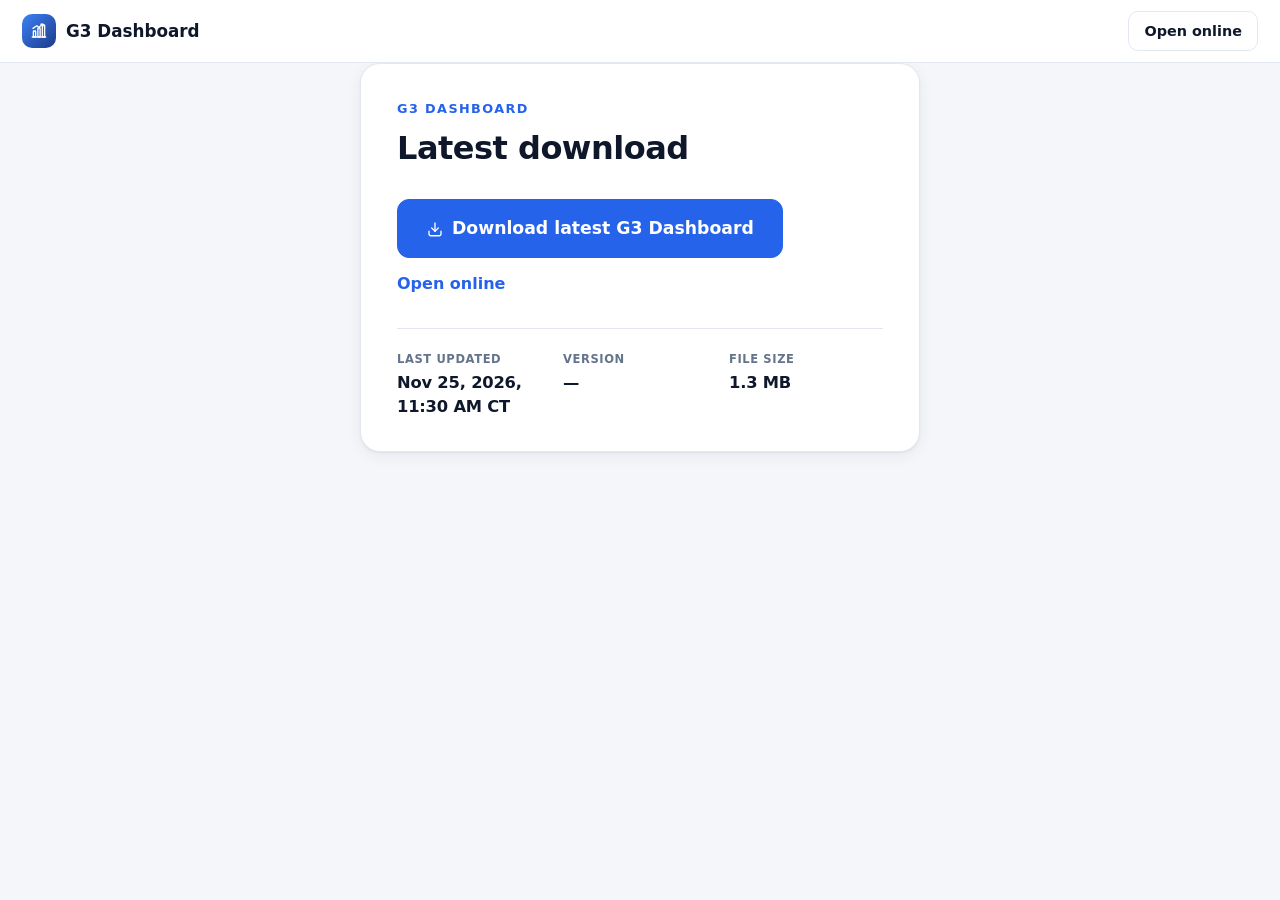
==== download/index.html @ 7b285739 "Publish the latest G3 Dashboard (Nov 25, 2026, 11:30 AM CT) index.html is the live dashboard; g3-das" ====
<!doctype html>
<html lang="en">
<head>
<meta charset="utf-8">
<meta name="viewport" content="width=device-width, initial-scale=1">
<title>Download G3 Dashboard</title>
<link rel="icon" href="data:image/svg+xml,%3Csvg xmlns='http://www.w3.org/2000/svg' viewBox='0 0 32 32'%3E%3Crect width='32' height='32' rx='8' fill='%231e3a8a'/%3E%3Cpath d='M8 23V14M14 23V9M20 23v-6M26 23V12' stroke='white' stroke-width='3' stroke-linecap='round'/%3E%3C/svg%3E">
<style>
:root{
  --bg:#f4f6fa; --panel:#fff; --panel2:#f8fafc; --line:#e3e8f0; --line2:#eef2f7;
  --text:#0f172a; --muted:#64748b; --soft:#94a3b8;
  --accent:#2563eb; --accent2:#1d4ed8; --navy:#1e3a8a;
  --radius:14px; --shadow:0 1px 2px rgba(15,23,42,.05),0 4px 16px rgba(15,23,42,.06);
  --font:"Segoe UI",system-ui,-apple-system,Roboto,"Helvetica Neue",Arial,sans-serif;
}
*{box-sizing:border-box}
html,body{margin:0;padding:0}
body{background:var(--bg);color:var(--text);font-family:var(--font);line-height:1.45;-webkit-font-smoothing:antialiased;min-height:100vh}
.wrap{max-width:1360px;margin:0 auto;padding:0 22px}
svg.ic{width:18px;height:18px;fill:none;stroke:currentColor;stroke-width:1.8;stroke-linecap:round;stroke-linejoin:round;flex:none}
header.top{background:rgba(255,255,255,.92);backdrop-filter:blur(8px);border-bottom:1px solid var(--line)}
.bar{display:flex;align-items:center;gap:18px;height:62px}
.brand{display:flex;align-items:center;gap:10px;background:none;border:0;color:var(--text);font-weight:750;font-size:1.05rem;padding:0;white-space:nowrap;text-decoration:none}
.brand .mark{width:34px;height:34px;border-radius:10px;background:linear-gradient(135deg,#3b82f6,#1e3a8a);color:#fff;display:grid;place-items:center}
.tools{display:flex;align-items:center;gap:10px;margin-left:auto}
.btn{display:inline-flex;align-items:center;justify-content:center;gap:8px;background:var(--panel);color:var(--text);border:1px solid var(--line);border-radius:10px;padding:9px 15px;font-weight:650;font-size:.9rem;cursor:pointer;text-decoration:none;white-space:nowrap}
.btn:hover{border-color:#cbd5e1;background:#f8fafc}
.btn.primary{background:var(--accent);border-color:var(--accent);color:#fff}
.btn.primary:hover{background:var(--accent2)}
.btn.ghost{background:transparent}
.btn.lg{padding:16px 28px;font-size:1.08rem;border-radius:12px}
main{padding:48px 22px 72px}
.card{max-width:560px;margin:0 auto;background:var(--panel);border:1px solid var(--line);border-radius:20px;padding:36px 36px 32px;box-shadow:var(--shadow)}
.eyebrow{color:var(--accent);font-weight:700;font-size:.8rem;letter-spacing:1.4px;text-transform:uppercase}
h1{font-size:2rem;letter-spacing:-.5px;margin:.2em 0 28px}
.actions{display:flex;flex-direction:column;align-items:flex-start;gap:14px}
.meta{display:grid;grid-template-columns:repeat(3,1fr);gap:12px;margin-top:32px;padding-top:22px;border-top:1px solid var(--line)}
.stat .l{color:var(--muted);font-size:.72rem;text-transform:uppercase;letter-spacing:.6px;font-weight:650}
.stat .v{font-size:1.02rem;font-weight:750;letter-spacing:-.2px;margin-top:4px;font-variant-numeric:tabular-nums}
.stat .v a{color:var(--text);text-decoration:none}
.stat .v a:hover{color:var(--accent)}
.actions a:not(.btn){color:var(--accent);font-weight:650;text-decoration:none}
.actions a:not(.btn):hover{color:var(--accent2);text-decoration:underline}
@media(max-width:640px){
  .card{padding:28px 22px}
  .meta{grid-template-columns:1fr;gap:16px}
  .bname{display:none}
}
</style>
</head>
<body>
<svg width="0" height="0" style="position:absolute" aria-hidden="true">
  <defs>
    <symbol id="i-sof" viewBox="0 0 24 24"><path d="M3 20h18"/><rect x="4.5" y="12" width="3" height="8" rx=".6"/><rect x="10.5" y="8" width="3" height="12" rx=".6"/><rect x="16.5" y="4" width="3" height="16" rx=".6"/><path d="M4 8.5 9 5l3 2 5-4"/><path d="M14.5 3H17v2.5"/></symbol>
    <symbol id="i-down" viewBox="0 0 24 24"><path d="M12 4v11"/><path d="m7.5 10.5 4.5 4.5 4.5-4.5"/><path d="M4 15v3.5A2.5 2.5 0 0 0 6.5 21h11a2.5 2.5 0 0 0 2.5-2.5V15"/></symbol>
  </defs>
</svg>

<header class="top">
  <div class="wrap bar">
    <a class="brand" href="../">
      <span class="mark"><svg class="ic"><use href="#i-sof"/></svg></span><span class="bname">G3 Dashboard</span>
    </a>
    <div class="tools">
      <a class="btn ghost" href="../">Open online</a>
    </div>
  </div>
</header>

<main class="wrap">
  <div class="card">
    <div class="eyebrow">G3 Dashboard</div>
    <h1>Latest download</h1>
    <div class="actions">
      <a class="btn primary lg" id="dl" href="../g3-dashboard.html" download="g3-dashboard.html">
        <svg class="ic"><use href="#i-down"/></svg>
        Download latest G3 Dashboard
      </a>
      <a href="../">Open online</a>
    </div>
    <div class="meta">
      <div class="stat">
        <div class="l">Last updated</div>
        <div class="v" id="updated">—</div>
      </div>
      <div class="stat">
        <div class="l">Version</div>
        <div class="v" id="commit">—</div>
      </div>
      <div class="stat">
        <div class="l">File size</div>
        <div class="v" id="size">—</div>
      </div>
    </div>
  </div>
</main>

<script>
(function(){
  function fmtSize(n){
    n = +n;
    if (!n && n !== 0) return '—';
    if (n >= 1048576) return (n / 1048576).toFixed(1) + ' MB';
    if (n >= 1024) return Math.round(n / 1024) + ' KB';
    return n + ' B';
  }
  fetch('../version.json', {cache:'no-store'}).then(function(r){ return r.ok ? r.json() : Promise.reject(); }).then(function(v){
    var u = document.getElementById('updated');
    if (v.updatedIso) {
      var t = document.createElement('time');
      t.dateTime = v.updatedIso;
      t.textContent = v.updated || v.updatedIso;
      u.replaceChildren(t);
    } else if (v.updated) {
      u.textContent = v.updated;
    }
    var c = document.getElementById('commit');
    if (v.commit) {
      var a = document.createElement('a');
      a.href = 'https://github.com/Coleslaw510/g3-dashboard/commit/' + v.commit;
      a.textContent = v.commit;
      c.replaceChildren(a);
    }
    document.getElementById('size').textContent = fmtSize(v.sizeBytes);
    if (v.file) document.getElementById('dl').setAttribute('download', v.file);
  }).catch(function(){});
})();
</script>
</body>
</html>
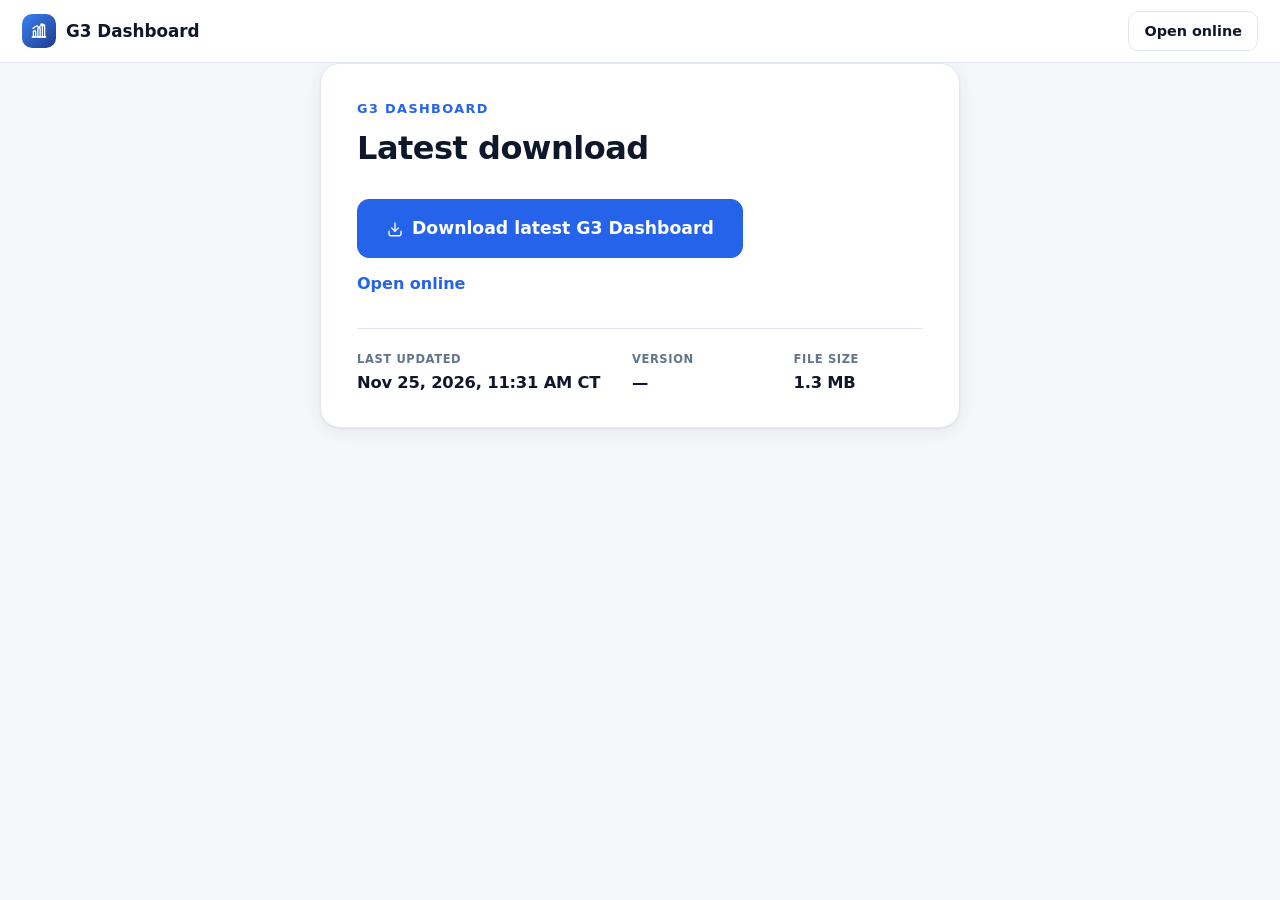
==== commit 8d74498d: "Publish the latest G3 Dashboard (Nov 25, 2026, 11:31 AM CT) index.html is the live dashboard; g3-das" ====
--- a/download/index.html
+++ b/download/index.html
@@ -30,13 +30,13 @@
 .btn.ghost{background:transparent}
 .btn.lg{padding:16px 28px;font-size:1.08rem;border-radius:12px}
 main{padding:48px 22px 72px}
-.card{max-width:560px;margin:0 auto;background:var(--panel);border:1px solid var(--line);border-radius:20px;padding:36px 36px 32px;box-shadow:var(--shadow)}
+.card{max-width:640px;margin:0 auto;background:var(--panel);border:1px solid var(--line);border-radius:20px;padding:36px 36px 32px;box-shadow:var(--shadow)}
 .eyebrow{color:var(--accent);font-weight:700;font-size:.8rem;letter-spacing:1.4px;text-transform:uppercase}
 h1{font-size:2rem;letter-spacing:-.5px;margin:.2em 0 28px}
 .actions{display:flex;flex-direction:column;align-items:flex-start;gap:14px}
-.meta{display:grid;grid-template-columns:repeat(3,1fr);gap:12px;margin-top:32px;padding-top:22px;border-top:1px solid var(--line)}
+.meta{display:grid;grid-template-columns:1.6fr .9fr .8fr;gap:16px;margin-top:32px;padding-top:22px;border-top:1px solid var(--line)}
 .stat .l{color:var(--muted);font-size:.72rem;text-transform:uppercase;letter-spacing:.6px;font-weight:650}
-.stat .v{font-size:1.02rem;font-weight:750;letter-spacing:-.2px;margin-top:4px;font-variant-numeric:tabular-nums}
+.stat .v{font-size:1.02rem;font-weight:750;letter-spacing:-.2px;margin-top:4px;font-variant-numeric:tabular-nums;white-space:nowrap}
 .stat .v a{color:var(--text);text-decoration:none}
 .stat .v a:hover{color:var(--accent)}
 .actions a:not(.btn){color:var(--accent);font-weight:650;text-decoration:none}
